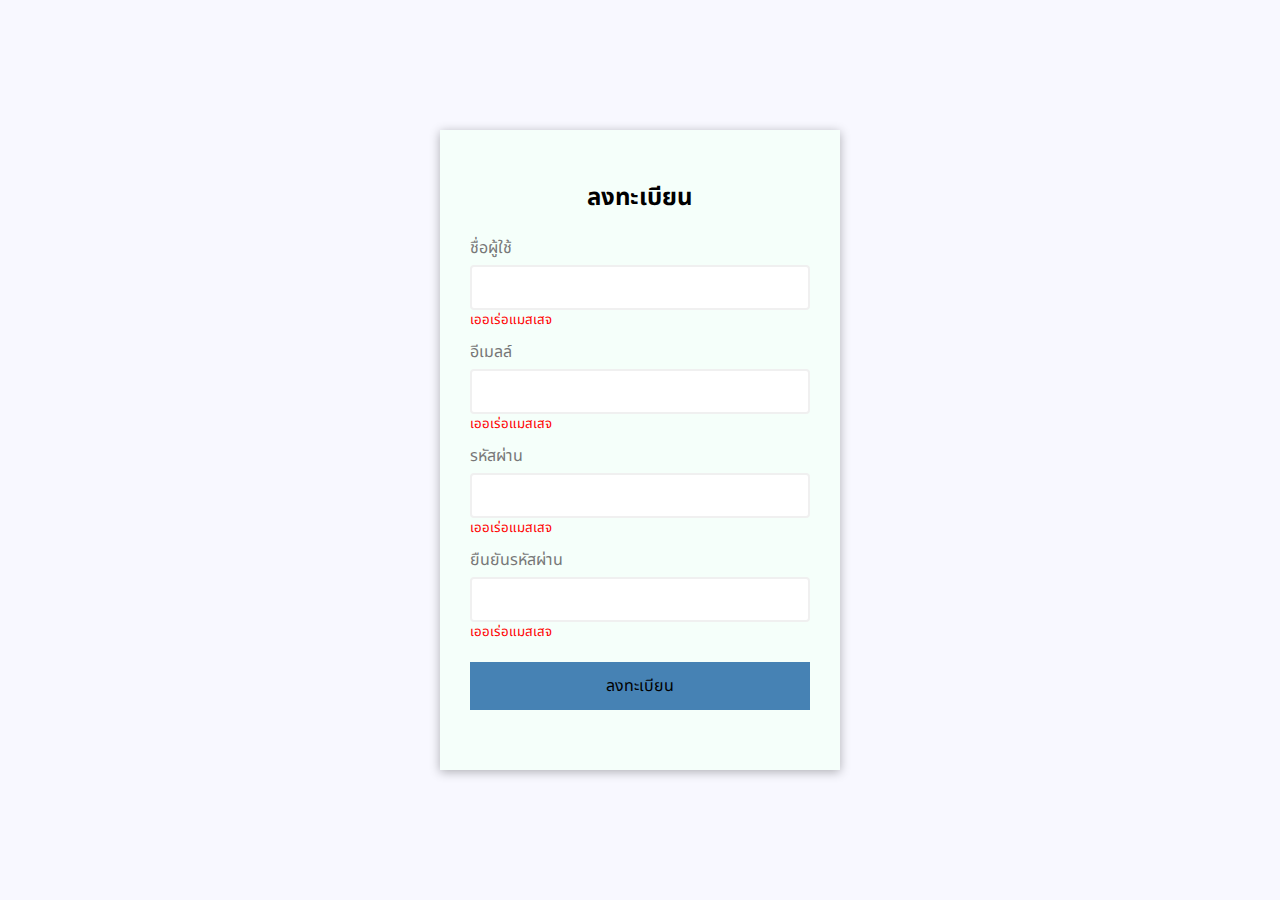
==== myForm/index.html @ 2e4ecd33 "form" ====
<!DOCTYPE html>
<html lang="en">
	<head>
		<meta charset="UTF-8" />
		<meta name="viewport" content="width=device-width, initial-scale=1.0" />
		<title>My Form</title>
		<link rel="stylesheet" href="style.css" />
	</head>
	<body>
		<div class="container">
			<form id="myForm" class="myForm">
				<h2>ลงทะเบียน</h2>
				<div class="frmDiv">
					<label for="username">ชื่อผู้ใช้</label>
					<input type="text" name="username" id="username" />
					<small>เออเร่อแมสเสจ</small>
				</div>
				<div class="frmDiv">
					<label for="email">อีเมลล์</label>
					<input type="email" name="email" id="email" /><small
						>เออเร่อแมสเสจ</small
					>
				</div>
				<div class="frmDiv">
					<label for="password">รหัสผ่าน</label>
					<input type="password" name="password" id="password" /><small
						>เออเร่อแมสเสจ</small
					>
				</div>
				<div class="frmDiv">
					<label for="confirm">ยืนยันรหัสผ่าน</label>
					<input type="password" name="confirm" id="confirm" /><small
						>เออเร่อแมสเสจ</small
					>
				</div>
				<div class="frmDiv"><button type="submit">ลงทะเบียน</button></div>
			</form>
		</div>
		<script src="script.js"></script>
	</body>
</html>
---- myForm/style.css ----
@import url("https://fonts.googleapis.com/css2?family=Noto+Sans+Thai&display=swap");

* {
	font-family: "Noto Sans Thai", sans-serif;
	box-sizing: border-box;
}
body {
	background-color: ghostwhite;
	display: flex;
	align-items: center;
	justify-content: center;
	min-height: 100vh;
	margin: 0;
}
.container {
	background-color: mintcream;
	box-shadow: 0 2px 10px rgba(0, 0, 0, 0.3);
	width: 400px;
}
.myForm {
	padding: 30px;
}
h2 {
	text-align: center;
}
.frmDiv {
	position: relative;
	margin-bottom: 10px;
	padding-bottom: 20px;
}

.frmDiv label {
	color: #777;
	display: block;
	margin-bottom: 5px;
}
.frmDiv input {
	border: 2px solid #f0f0f0;
	border-radius: 4px;
	display: block;
	width: 100%;
	padding: 10px;
	font-size: 14px;
}
.frmDiv input:focus {
	outline: 0;
	border-color: #777;
}
.frmDiv small {
	color: red;
	position: absolute;
	bottom: 0;
	left: 0;
	/* visibility: hidden; */
}

.frmDiv.error small {
	visibility: visible;
}
.frmDiv button {
	cursor: pointer;
	background-color: steelblue;
	border: 2px solid steelblue;
	margin-top: 20px;
	width: 100%;
	display: block;
	font-size: 16px;
	padding: 10px;
}
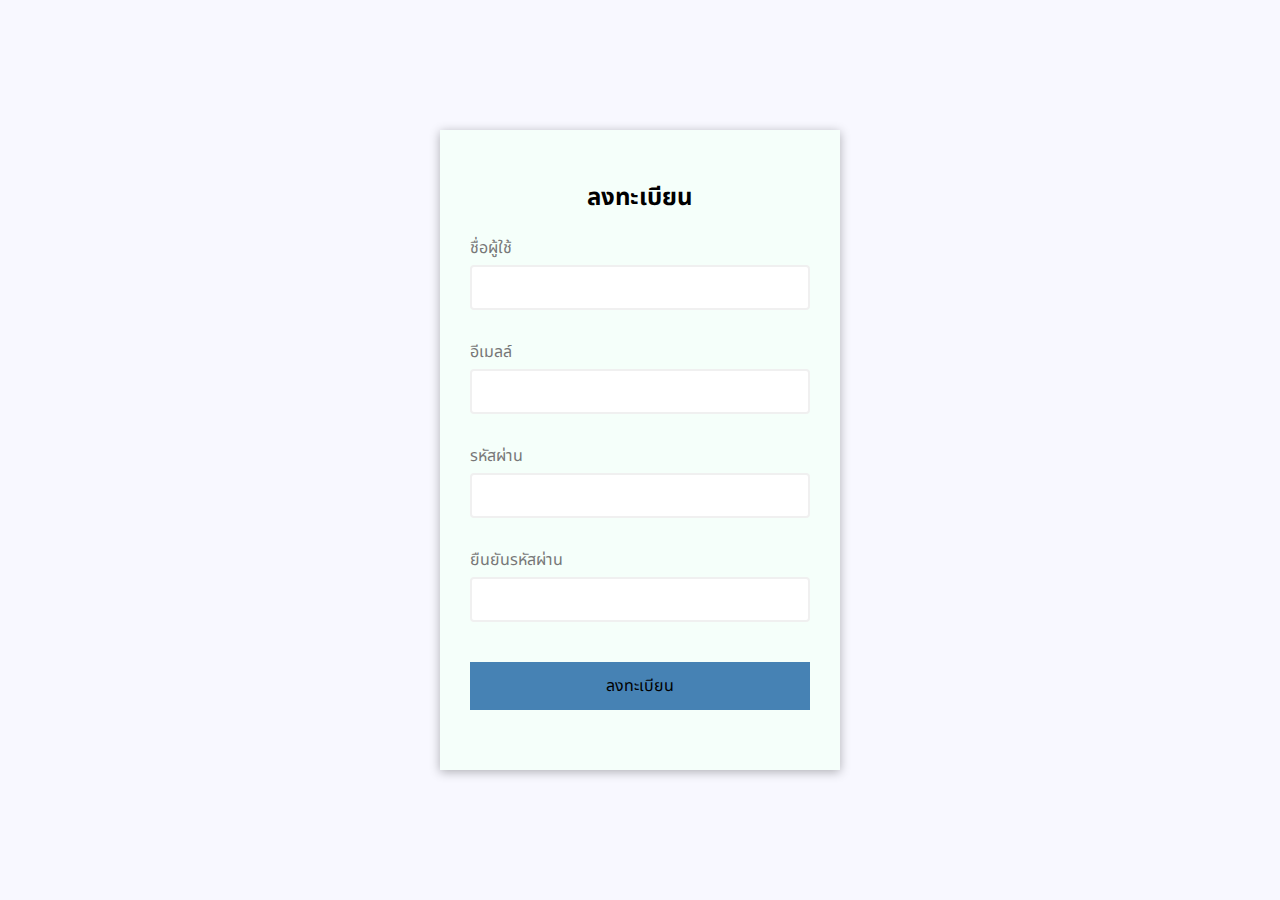
==== commit 50abae28: "fix form bug" ====
--- a/myForm/index.html
+++ b/myForm/index.html
@@ -36,6 +36,6 @@
 				<div class="frmDiv"><button type="submit">ลงทะเบียน</button></div>
 			</form>
 		</div>
-		<script src="script.js"></script>
 	</body>
+	<script src="script.js"></script>
 </html>
--- a/myForm/style.css
+++ b/myForm/style.css
@@ -51,11 +51,18 @@
 	position: absolute;
 	bottom: 0;
 	left: 0;
-	/* visibility: hidden; */
+	visibility: hidden;
 }
 
 .frmDiv.error small {
 	visibility: visible;
+}
+.frmDiv.error input {
+	border: 2px solid red;
+}
+
+.frmDiv.pass input {
+	border: 2px solid greenyellow;
 }
 .frmDiv button {
 	cursor: pointer;
